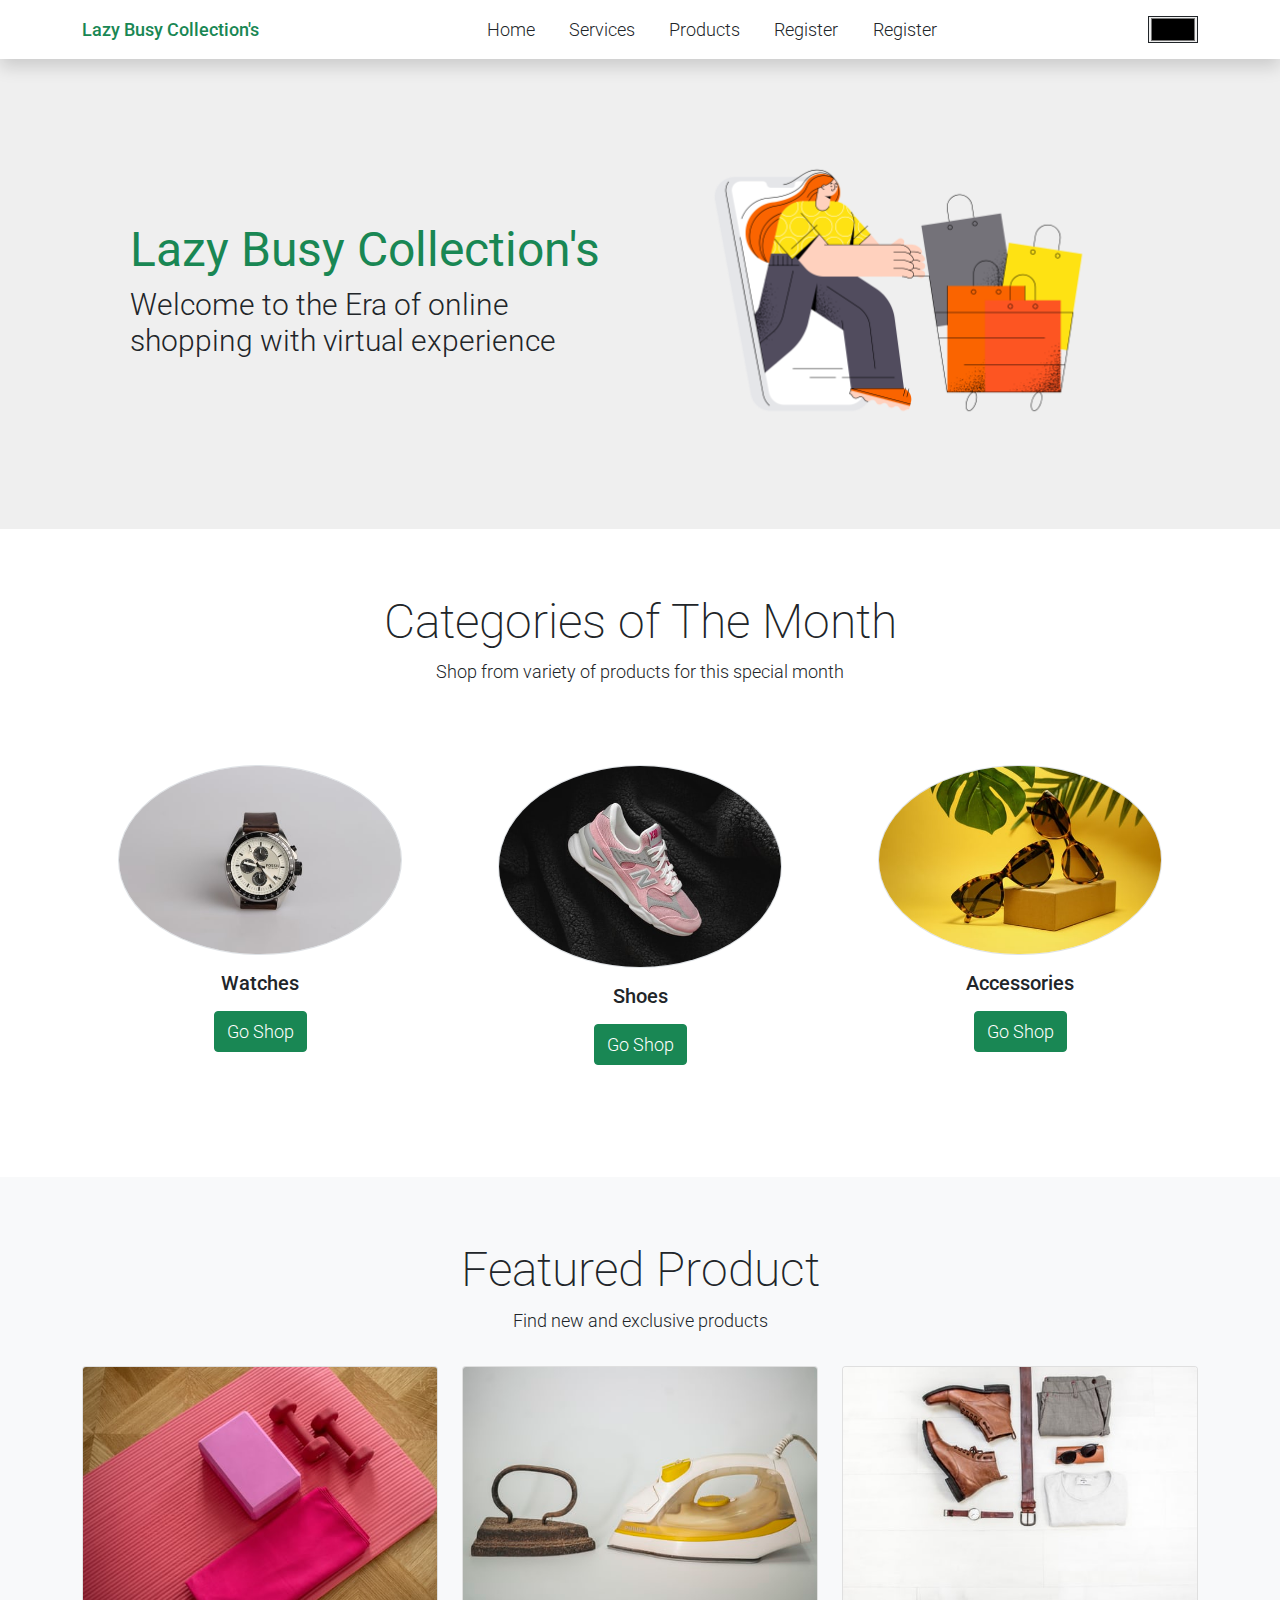
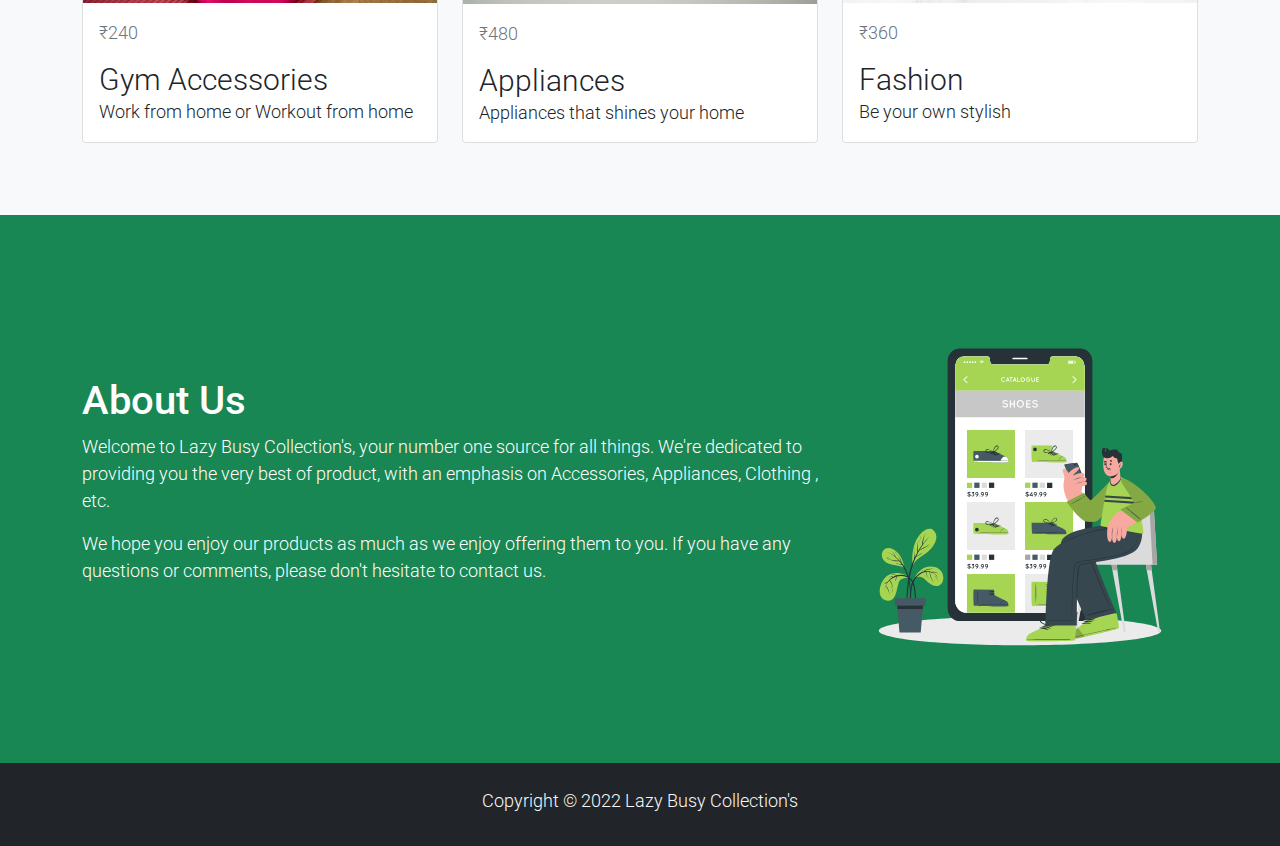
==== index.html @ 029a99d8 "First Commit" ====
<!DOCTYPE html>
<html lang="en">

<head>
    <title>Lazy Busy Collection's</title>
    <meta charset="utf-8">
    <meta name="viewport" content="width=device-width, initial-scale=1">

    <link rel="stylesheet" href="css/bootstrap.min.css">
    <link rel="stylesheet" href="css/custom.css">

    <link rel="stylesheet"
        href="https://fonts.googleapis.com/css2?family=Roboto:wght@100;200;300;400;500;700;900&display=swap">
    <link rel="stylesheet" href="https://cdnjs.cloudflare.com/ajax/libs/font-awesome/4.7.0/css/font-awesome.min.css">

</head>

<body>

    <nav class="navbar navbar-expand-lg navbar-light shadow" id="navbgcolor">
        <div class="container d-flex justify-content-between align-items-center">

            <a class="navbar-brand logo p text-success align-self-center" href="index.html">
                Lazy Busy Collection's
            </a>

            <button class="navbar-toggler border-0" type="button" data-bs-toggle="collapse" data-bs-target="#navmain"
                aria-controls="navbarSupportedContent" aria-expanded="false" aria-label="Toggle nav">
                <span class="navbar-toggler-icon"></span>
            </button>

            <div class="align-self-center collapse navbar-collapse flex-fill  d-lg-flex justify-content-lg-between"
                id="navmain">
                <div class="flex-fill">
                    <ul class="nav navbar-nav d-flex justify-content-between mx-lg-auto">
                        <li class="nav-item">
                            Home
                        </li>
                        <li class="nav-item">
                            Services
                        </li>
                        <li class="nav-item">
                            Products
                        </li>
                        <li class="nav-item">
                            Register
                        </li>
                        <li class="nav-item">
                            Register
                        </li>
                    </ul>
                </div>
                <div class="navbar align-self-center d-flex">
                    <input type="color" id="navcolor" name="navcolor" class="border border-dark" value="">
                </div>

            </div>
        </div>

        </div>
    </nav>

    <div id="banner">


        <div class="container">
            <div class="row p-5">
                <div class="mx-auto col-md-8 col-lg-6 order-lg-last">
                    <img class="img-fluid" src="img/shopping.png" alt="">
                </div>
                <div class="col-lg-6 mb-0 d-flex align-items-center">
                    <div class="text-align-left align-self-center">
                        <h1 class="h1 text-success"><b>Lazy Busy Collection's</b></h1>
                        <h3 class="h2">Welcome to the Era of online shopping with virtual experience</h3>
                    </div>
                </div>
            </div>
        </div>
    </div>


    <section class="container py-5">
        <div class="row text-center pt-3">
            <div class="col-lg-6 m-auto">
                <h1 class="h1">Categories of The Month</h1>
                <p>
                    Shop from variety of products for this special month
                </p>
            </div>
        </div>
        <div class="row">
            <div class="col-12 col-md-4 p-5 mt-3">
                <a href="#"><img src="img/watch.jfif" class="rounded-circle img-fluid border"></a>
                <h5 class="text-center mt-3 mb-3">Watches</h5>
                <p class="text-center"><a class="btn btn-success">Go Shop</a></p>
            </div>
            <div class="col-12 col-md-4 p-5 mt-3">
                <a href="#"><img src="img/shoes1.jfif" class="rounded-circle img-fluid border"></a>
                <h2 class="h5 text-center mt-3 mb-3">Shoes</h2>
                <p class="text-center"><a class="btn btn-success">Go Shop</a></p>
            </div>
            <div class="col-12 col-md-4 p-5 mt-3">
                <a href="#"><img src="img/specs.jfif" class="rounded-circle img-fluid border"></a>
                <h2 class="h5 text-center mt-3 mb-3">Accessories</h2>
                <p class="text-center"><a class="btn btn-success">Go Shop</a></p>
            </div>
        </div>
    </section>


    <section class="bg-light">
        <div class="container py-5">
            <div class="row text-center py-3">
                <div class="col-lg-6 m-auto">
                    <h1 class="h1">Featured Product</h1>
                    <p>
                        Find new and exclusive products
                    </p>
                </div>
            </div>
            <div class="row">
                <div class="col-12 col-md-4 mb-4">
                    <div class="card h-100">
                        <a href="#">
                            <img src="img/gym.jfif" class="card-img-top" alt="...">
                        </a>
                        <div class="card-body">
                            <div class="text-muted text-right pb-3">₹240</div>
                            <a href="#" class="h2 text-decoration-none text-dark">Gym Accessories</a>
                            <p class="card-text">
                                Work from home or Workout from home
                            </p>
                        </div>
                    </div>
                </div>
                <div class="col-12 col-md-4 mb-4">
                    <div class="card h-100">
                        <a href="#">
                            <img src="img/appliances.jfif" class="card-img-top" alt="...">
                        </a>
                        <div class="card-body">
                            <div class="text-muted text-right pb-3">₹480</div>
                            <a href="#" class="h2 text-decoration-none text-dark">Appliances</a>
                            <p class="card-text">
                                Appliances that shines your home
                            </p>
                        </div>
                    </div>
                </div>
                <div class="col-12 col-md-4 mb-4">
                    <div class="card h-100">
                        <a href="#">
                            <img src="img/fashion.jfif" class="card-img-top" alt="...">
                        </a>
                        <div class="card-body">
                            <div class="text-muted text-right pb-3"> ₹360</div>
                            <a href="#" class="h2 text-decoration-none text-dark ">Fashion</a>
                            <p class="card-text">
                                Be your own stylish
                            </p>
                        </div>
                    </div>
                </div>
            </div>
        </div>
    </section>

    <section class="bg-success py-5">
        <div class="container">
            <div class="row align-items-center py-5">
                <div class="col-md-8 text-white">
                    <h1>About Us</h1>
                    <p>
                        Welcome to Lazy Busy Collection's, your number one source for all things.
                        We're dedicated to providing you the very best of product,
                        with an emphasis on Accessories, Appliances, Clothing , etc.
                    </p>
                    <p>
                        We hope you enjoy our products as much as we enjoy offering them to you.
                        If you have any questions or comments, please don't hesitate to contact us.
                    </p>
                </div>
                <div class="col-md-4">
                    <img src="img/catelogue.svg" alt="About Hero">
                </div>
            </div>
        </div>
    </section>

    <footer class="bg-dark">
        <div class="w-100 bg-black py-3">
            <div class="container d-flex align-items-center justify-content-center">
                <div class="row pt-2">
                    <div class="col-12">
                        <p class="text-left  text-light">
                            Copyright &copy; 2022 Lazy Busy Collection's
                        </p>
                    </div>
                </div>
            </div>
        </div>

    </footer>

    <script src="js/jquery-1.11.0.min.js"></script>
    <script src="js/jquery-migrate-1.2.1.min.js"></script>
    <script src="js/bootstrap.bundle.min.js"></script>
    <script src="js/custom.js"></script>
</body>

</html>
---- css/custom.css ----
body, ul, li, p, a, label, input, div {
    font-family: 'Roboto', sans-serif;
    font-size: 18px !important;
    font-weight: 300 !important;
  }

  .h1 {
    font-family: 'Roboto', sans-serif;
    font-size: 48px !important;
    font-weight: 200 !important;
  }

  .h2 {
    font-family: 'Roboto', sans-serif;
    font-size: 30px !important;
    font-weight: 300;
  }

  .h3 {
    font-family: 'Roboto', sans-serif;
    font-size: 22px !important;
  }

  .logo { font-weight: 500 !important;}
    
  #navmain a { color: #212934;}
  #navmain a:hover { color: #69bb7e;}
  #navmain .navbar .nav-icon { margin-right: 20px;}
  
  #banner { background: #efefef !important;}


  .prodt a { color: #000;}
 
  .brand {
    filter: grayscale(100%);
    opacity: 0.5;
    transition: .5s;
  }
  .brand:hover {
    filter: grayscale(0%);
    opacity: 1;
  }

  .service {transition: .3s;}
  .service:hover, .service:hover i {color: #fff;}
  .service:hover {background: #69bb7e;}

  .form-control { border: 1px solid #e8e8e8;}
  
  @media (min-width: 768px) {
    #navmain .navbar-nav {max-width: 450px;}
   }
  
  @media (min-width: 992px) {
    .prodt .h3, .prodt li, .prodt i, .prodt p {font-size: 18px !important;}
    .prodt .product-color-dot {
      width: 12px;
      height: 12px;
    }
  }


.size {height: 343px;}

#female-radiobtn {margin-left: 10px;}

#logo {width: auto;height: 10vh;}

video
{
    width: inherit; 
    border: 1px solid black;
}



.large {
  transition: transform .2s; 
  width: auto;
  height: 343px;
  margin: 0 auto;
}

.large:hover {
  transform: scale(1.3); 
z-index: 1;
}
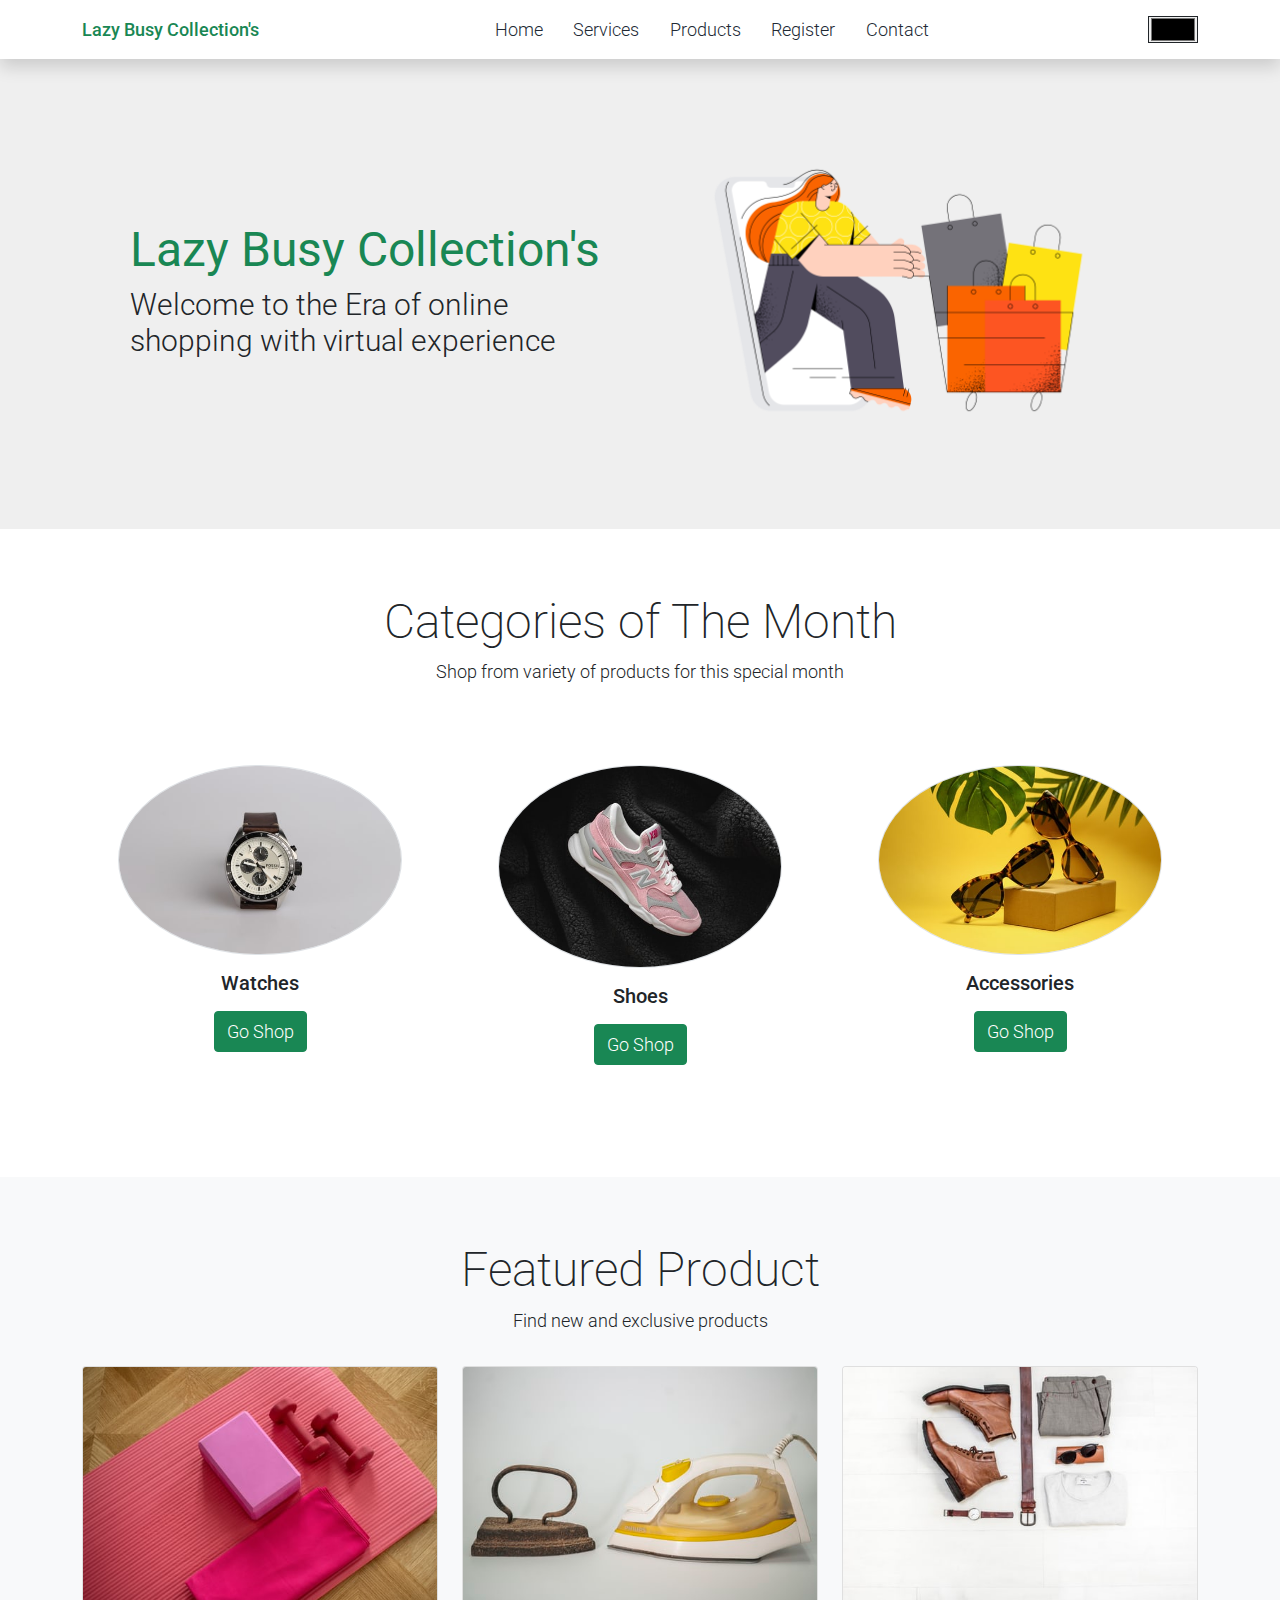
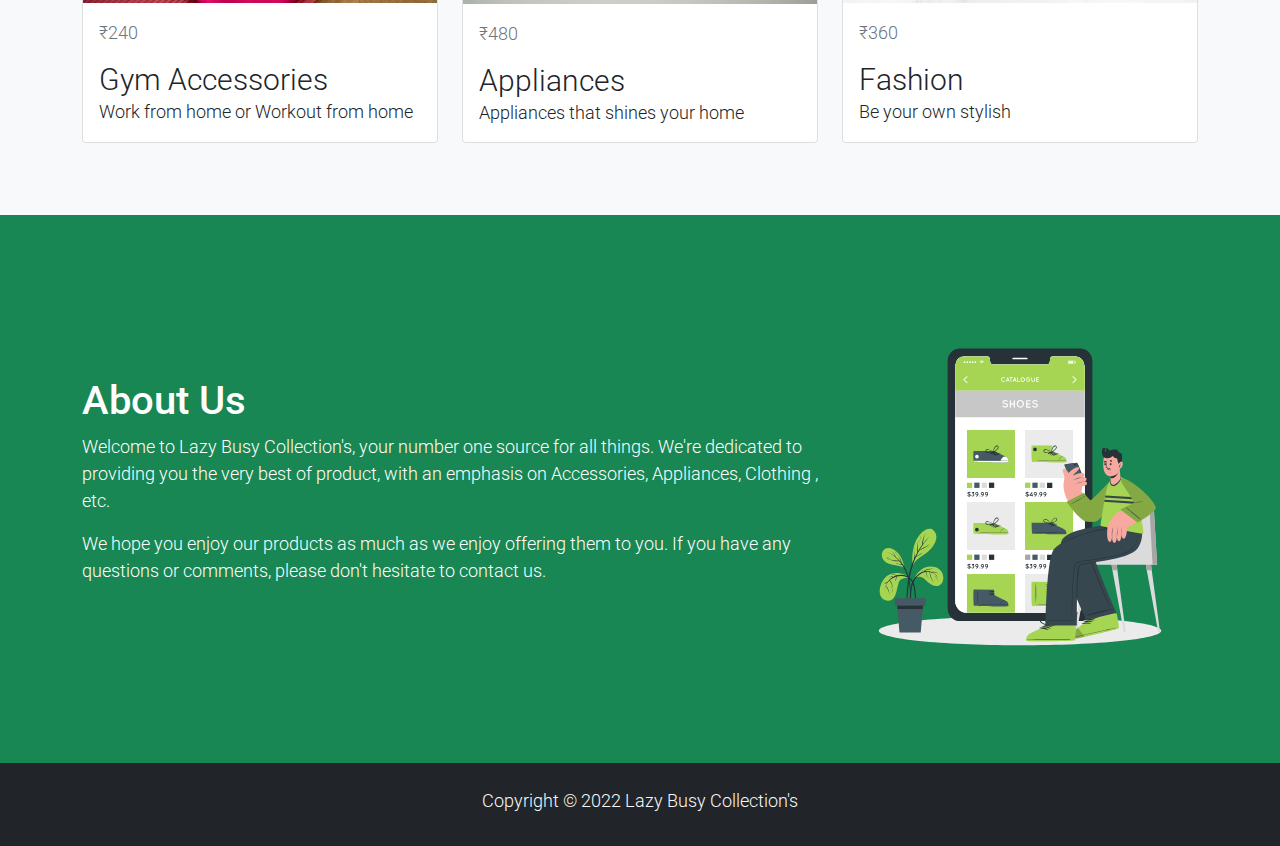
==== commit c81c2652: "Merge pull request #1 from HarshitRaul24/main" ====
--- a/index.html
+++ b/index.html
@@ -34,19 +34,19 @@
                 <div class="flex-fill">
                     <ul class="nav navbar-nav d-flex justify-content-between mx-lg-auto">
                         <li class="nav-item">
-                            Home
-                        </li>
-                        <li class="nav-item">
-                            Services
-                        </li>
-                        <li class="nav-item">
-                            Products
-                        </li>
-                        <li class="nav-item">
-                            Register
-                        </li>
-                        <li class="nav-item">
-                            Register
+                            <a class="nav-link" href="index.html">Home</a>
+                        </li>
+                        <li class="nav-item">
+                            <a class="nav-link" href="services.html">Services</a>
+                        </li>
+                        <li class="nav-item">
+                            <a class="nav-link" href="Products.html">Products</a>
+                        </li>
+                        <li class="nav-item">
+                            <a class="nav-link" href="Register.html">Register</a>
+                        </li>
+                        <li class="nav-item">
+                            <a class="nav-link" href="contact.html">Contact</a>
                         </li>
                     </ul>
                 </div>
